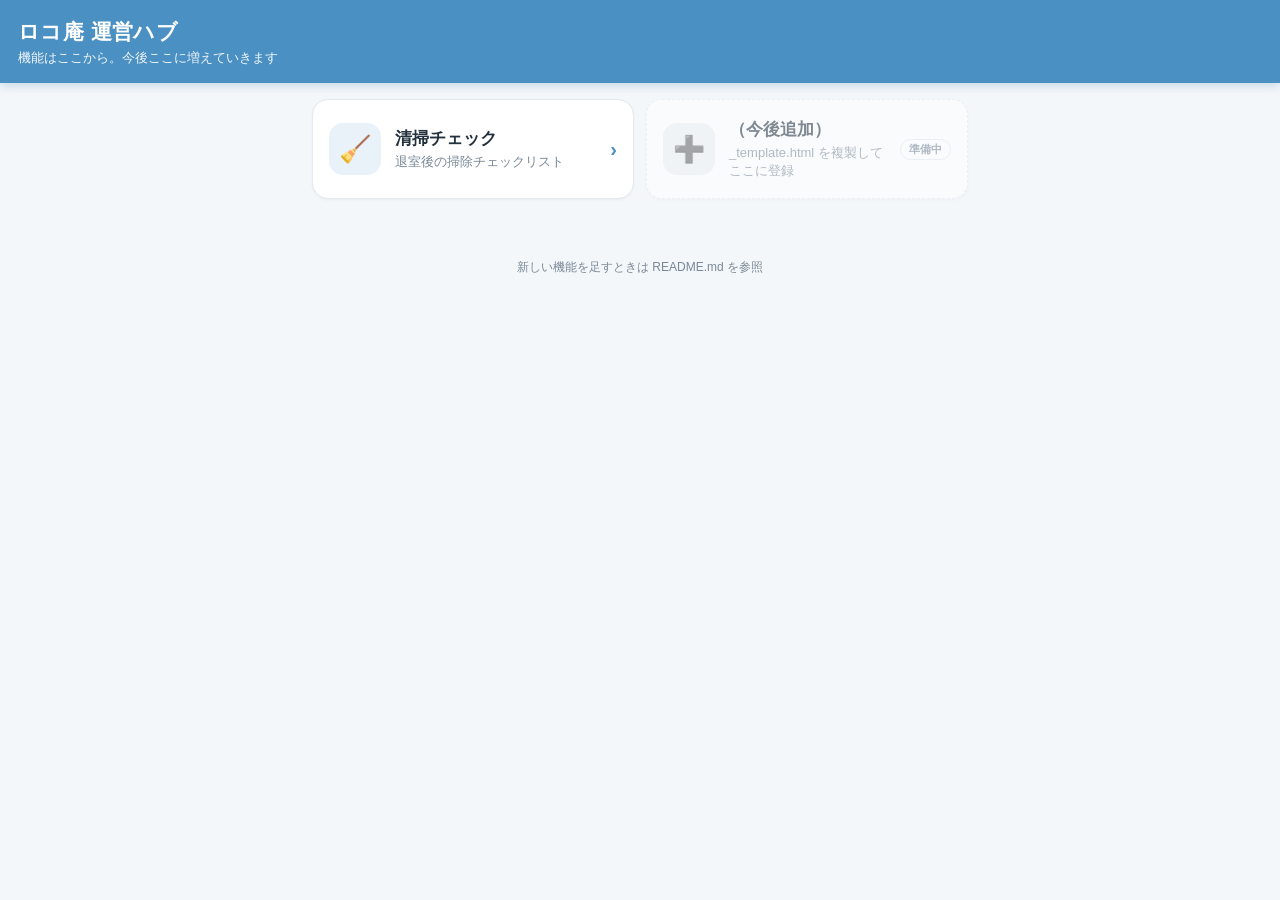
==== index.html @ cce9c953 "ロコ庵 運営ハブ — 初回デプロイ（清掃チェック付き）" ====
<!DOCTYPE html>
<html lang="ja">
<head>
<meta charset="UTF-8">
<meta name="viewport" content="width=device-width, initial-scale=1.0, viewport-fit=cover">
<meta name="apple-mobile-web-app-capable" content="yes">
<meta name="apple-mobile-web-app-title" content="ロコ庵ハブ">
<link rel="apple-touch-icon" href="[data-uri]">
<title>ロコ庵 運営ハブ</title>
<link rel="stylesheet" href="shared/tokens.css">
<style>
  header{
    position:sticky;top:0;z-index:10;background:var(--blue);color:#fff;
    padding:18px 18px calc(16px + env(safe-area-inset-bottom,0)) 18px;
    box-shadow:0 2px 10px rgba(46,106,153,.25);
  }
  .h-title{font-size:21px;font-weight:700;letter-spacing:.02em;}
  .h-sub{font-size:13px;opacity:.92;margin-top:3px;}
  main{max-width:680px;margin:0 auto;padding:16px 12px 40px;}
  .grid{display:grid;grid-template-columns:1fr;gap:12px;}
  @media(min-width:520px){.grid{grid-template-columns:1fr 1fr;}}
  .card{
    display:flex;align-items:center;gap:14px;text-decoration:none;color:inherit;
    background:var(--card);border:1px solid var(--line);border-radius:var(--radius);
    padding:18px 16px;min-height:84px;box-shadow:0 1px 3px rgba(34,48,60,.05);
    transition:transform .12s, box-shadow .12s;
  }
  .card:active{transform:scale(.99);}
  .ico{
    flex:none;width:52px;height:52px;border-radius:14px;background:#EAF2F9;
    display:flex;align-items:center;justify-content:center;font-size:26px;
  }
  .c-body{flex:1;min-width:0;}
  .c-title{font-size:17px;font-weight:700;}
  .c-desc{font-size:13px;color:var(--muted);margin-top:3px;line-height:1.4;}
  .arrow{flex:none;color:var(--blue);font-size:20px;font-weight:700;}
  .card.soon{opacity:.55;pointer-events:none;border-style:dashed;}
  .card.soon .ico{background:#EEF1F4;}
  .badge{font-size:11px;font-weight:700;color:var(--muted);
    border:1px solid var(--line);border-radius:99px;padding:2px 8px;}
  footer{text-align:center;color:var(--muted);font-size:12px;padding:20px;}
</style>
</head>
<body>
<header>
  <div class="h-title">ロコ庵 運営ハブ</div>
  <div class="h-sub">機能はここから。今後ここに増えていきます</div>
</header>
<main>
  <div class="grid" id="grid"></div>
</main>
<footer>新しい機能を足すときは README.md を参照</footer>

<script>
// ===== 機能の登録表（ここに1行足す＝機能が1つ増える）=====
const MODULES = [
  { name:"清掃チェック", desc:"退室後の掃除チェックリスト", icon:"🧹", url:"cleaning.html", ready:true },
  // 例) { name:"外注管理", desc:"業者一覧・依頼の管理", icon:"🛠️", url:"outsourcing.html", ready:true },
  { name:"（今後追加）", desc:"_template.html を複製してここに登録", icon:"➕", url:"#", ready:false },
];

const grid = document.getElementById("grid");
MODULES.forEach(m => {
  const a = document.createElement("a");
  a.className = "card" + (m.ready ? "" : " soon");
  a.href = m.ready ? m.url : "#";
  a.innerHTML = `
    <div class="ico">${m.icon}</div>
    <div class="c-body">
      <div class="c-title">${m.name}</div>
      <div class="c-desc">${m.desc}</div>
    </div>
    ${m.ready ? '<div class="arrow">›</div>' : '<div class="badge">準備中</div>'}`;
  grid.appendChild(a);
});
</script>
</body>
</html>
---- shared/tokens.css ----
/* ============================================================
   ロコ庵 運営ハブ ― 共通デザイン設定（tokens.css）
   新しい機能はこの色・フォントを使うと、見た目が自動で揃います。
   色を変えたいときはここだけ直せば全機能に反映されます。
   ============================================================ */
:root{
  --blue:#4A90C3;
  --blue-deep:#2E6A99;
  --ink:#22303C;
  --muted:#7A8896;
  --line:#E3E9EF;
  --bg:#F4F7FA;
  --card:#FFFFFF;
  --done:#3FA05F;
  --done-bg:#EAF6EE;
  --radius:16px;
  --font:"Hiragino Kaku Gothic ProN","Hiragino Sans","Yu Gothic",sans-serif;
}
*{box-sizing:border-box;-webkit-tap-highlight-color:transparent;}
html,body{margin:0;padding:0;}
body{font-family:var(--font);background:var(--bg);color:var(--ink);}
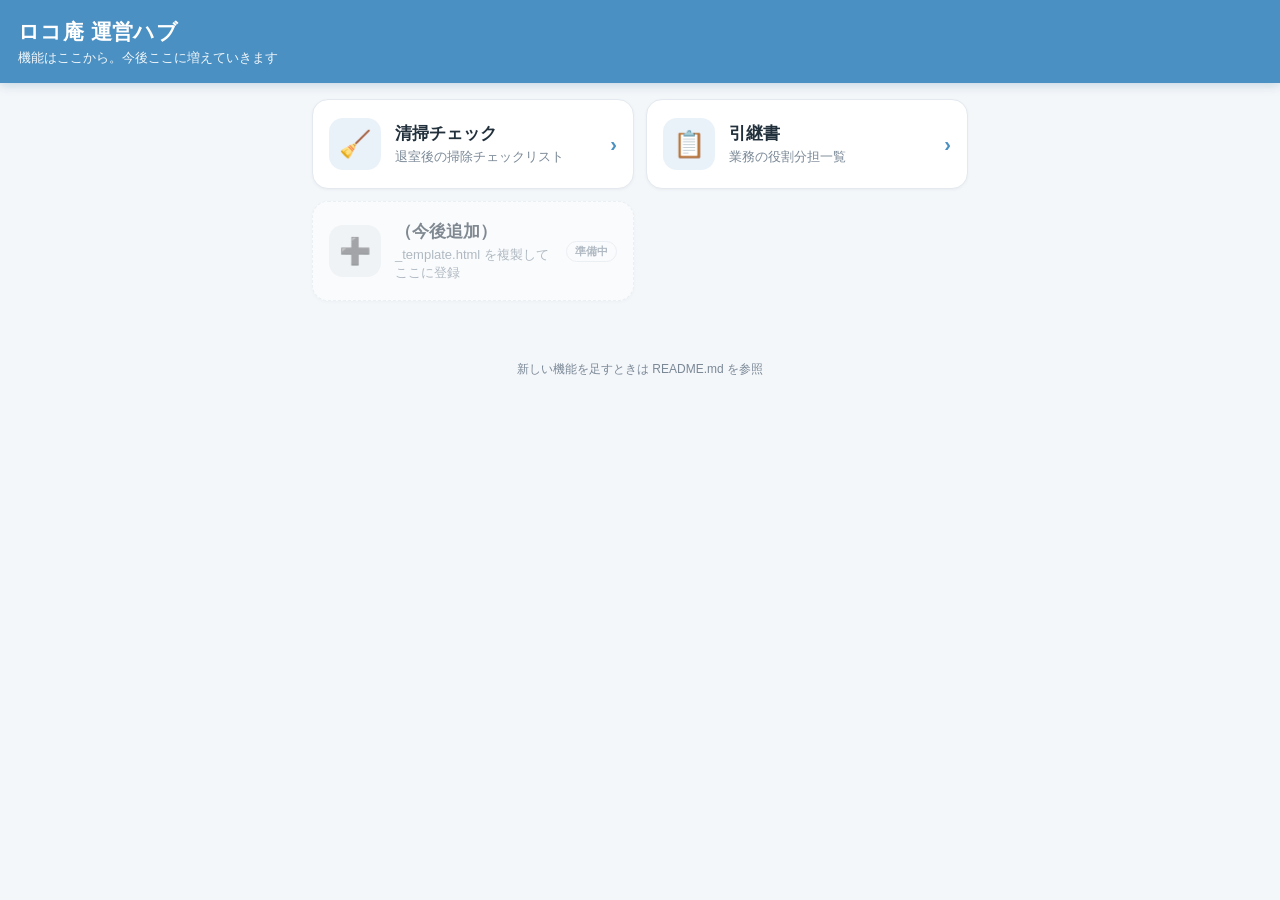
==== commit 23f5553d: "引継書（役割分担）ページ追加・ハブに登録" ====
--- a/index.html
+++ b/index.html
@@ -55,7 +55,7 @@
 // ===== 機能の登録表（ここに1行足す＝機能が1つ増える）=====
 const MODULES = [
   { name:"清掃チェック", desc:"退室後の掃除チェックリスト", icon:"🧹", url:"cleaning.html", ready:true },
-  // 例) { name:"外注管理", desc:"業者一覧・依頼の管理", icon:"🛠️", url:"outsourcing.html", ready:true },
+  { name:"引継書", desc:"業務の役割分担一覧", icon:"📋", url:"handover.html", ready:true },
   { name:"（今後追加）", desc:"_template.html を複製してここに登録", icon:"➕", url:"#", ready:false },
 ];
 
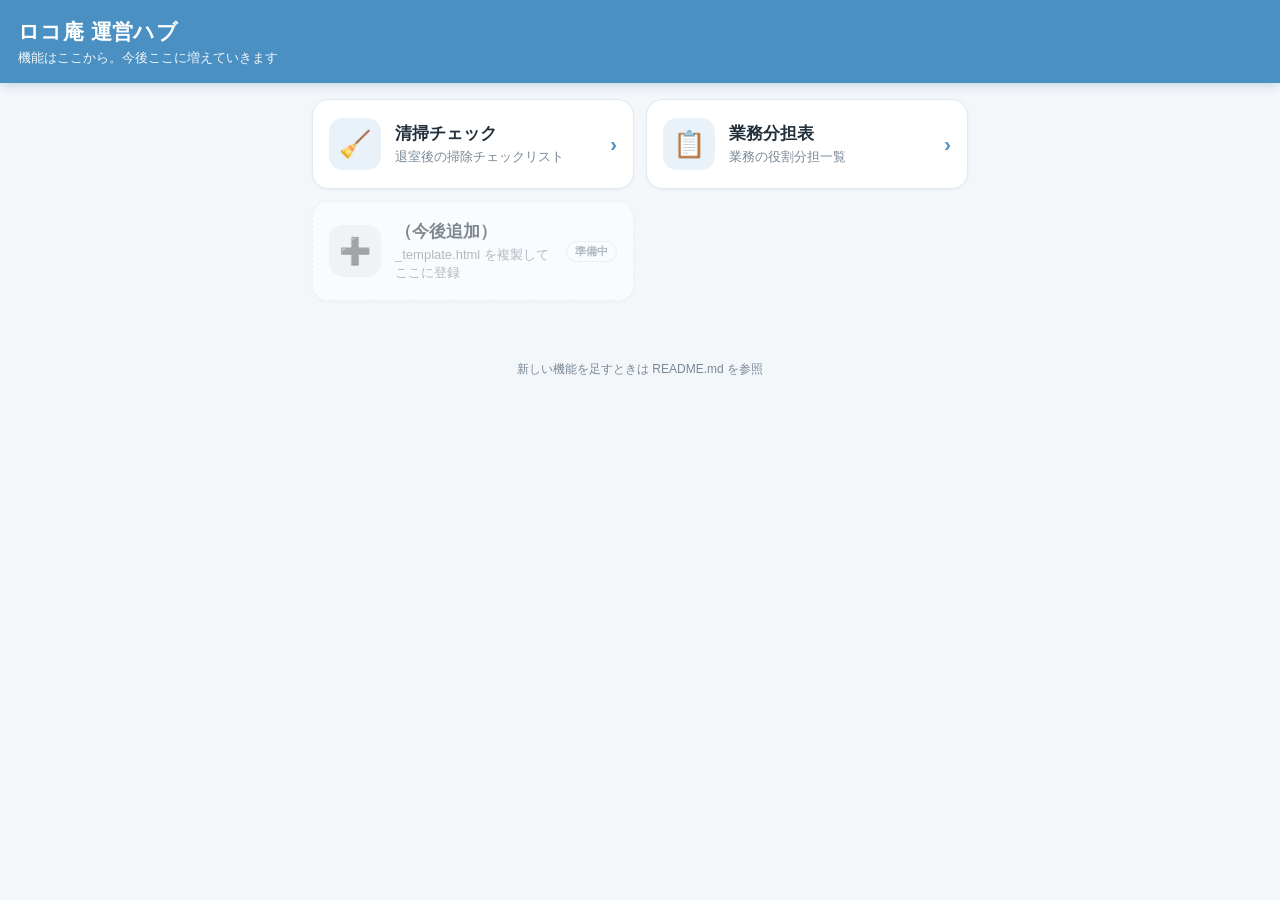
==== commit e43234c5: "引継書 → 業務分担表 に名称変更" ====
--- a/index.html
+++ b/index.html
@@ -55,7 +55,7 @@
 // ===== 機能の登録表（ここに1行足す＝機能が1つ増える）=====
 const MODULES = [
   { name:"清掃チェック", desc:"退室後の掃除チェックリスト", icon:"🧹", url:"cleaning.html", ready:true },
-  { name:"引継書", desc:"業務の役割分担一覧", icon:"📋", url:"handover.html", ready:true },
+  { name:"業務分担表", desc:"業務の役割分担一覧", icon:"📋", url:"handover.html", ready:true },
   { name:"（今後追加）", desc:"_template.html を複製してここに登録", icon:"➕", url:"#", ready:false },
 ];
 
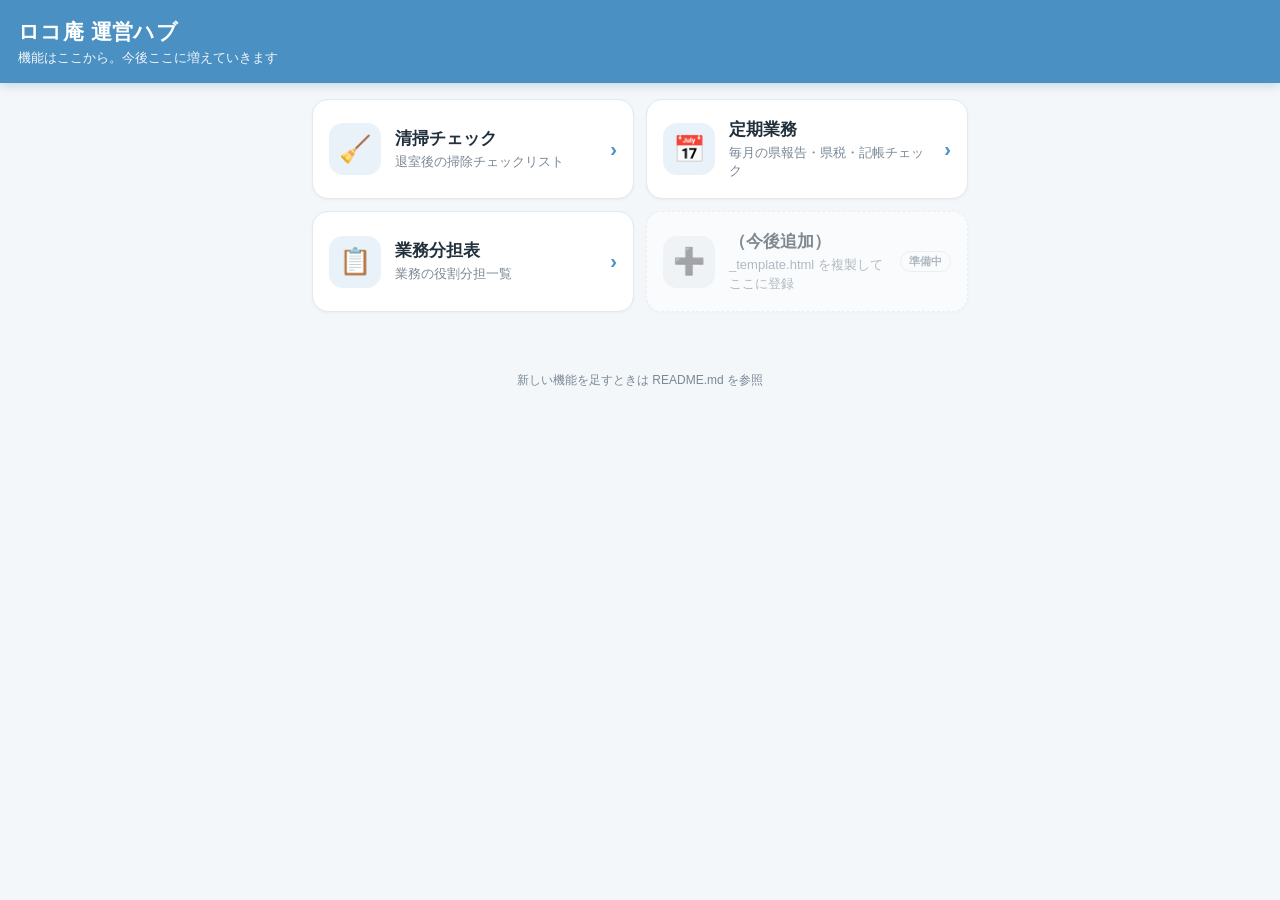
==== commit 1b8fa150: "定期業務チェック機能を追加（県報告・県税・帳簿記帳）" ====
--- a/index.html
+++ b/index.html
@@ -55,6 +55,7 @@
 // ===== 機能の登録表（ここに1行足す＝機能が1つ増える）=====
 const MODULES = [
   { name:"清掃チェック", desc:"退室後の掃除チェックリスト", icon:"🧹", url:"cleaning.html", ready:true },
+  { name:"定期業務", desc:"毎月の県報告・県税・記帳チェック", icon:"📅", url:"monthly.html", ready:true },
   { name:"業務分担表", desc:"業務の役割分担一覧", icon:"📋", url:"handover.html", ready:true },
   { name:"（今後追加）", desc:"_template.html を複製してここに登録", icon:"➕", url:"#", ready:false },
 ];
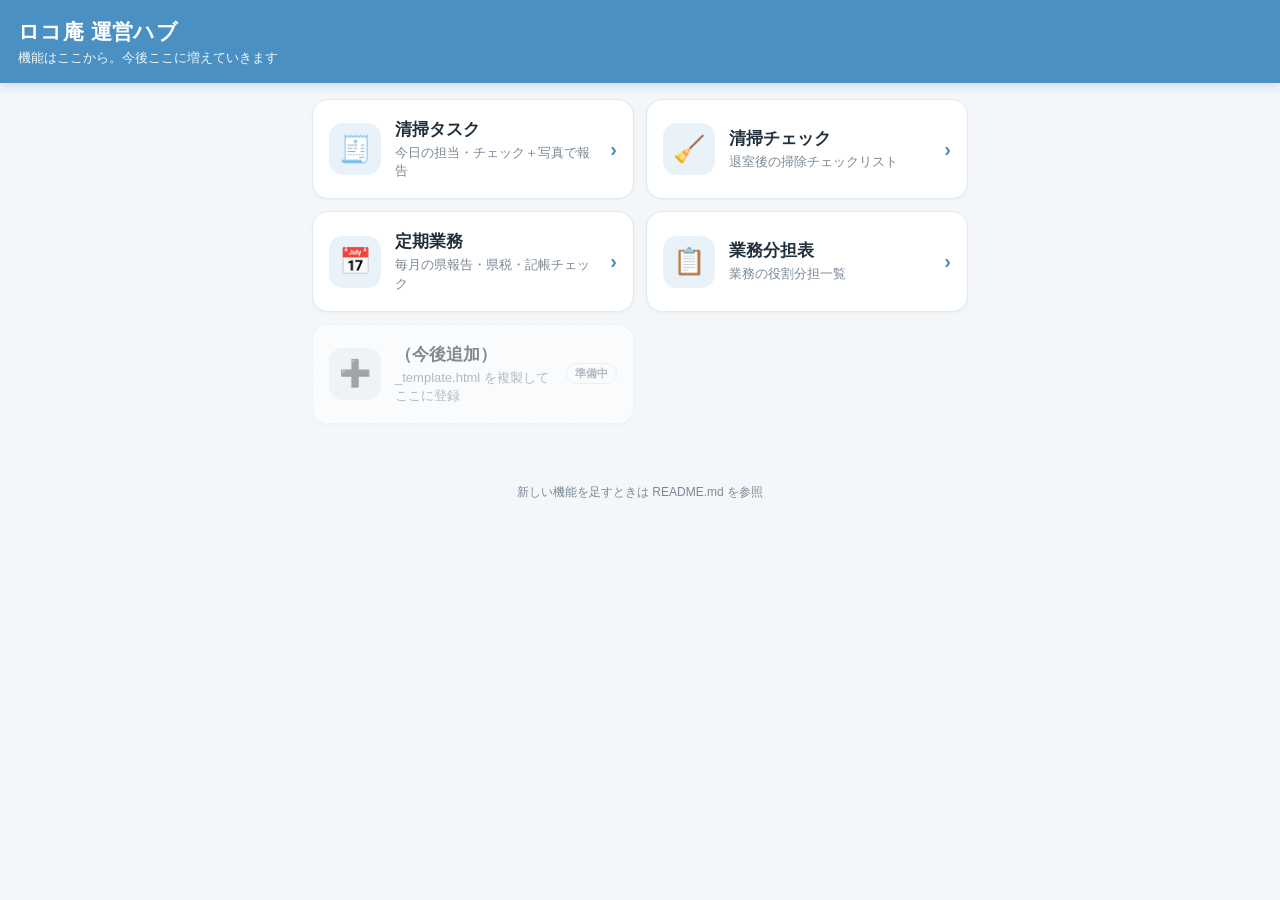
==== commit 3122db8c: "清掃タスク画面を追加（GAS Webアプリ連携） - cleaning-tasks.html: 清掃者用タスク一覧＋チェック＋写真報告。   GAS Webアプリ(doGet/doPost)に接続。担" ====
--- a/index.html
+++ b/index.html
@@ -54,6 +54,7 @@
 <script>
 // ===== 機能の登録表（ここに1行足す＝機能が1つ増える）=====
 const MODULES = [
+  { name:"清掃タスク", desc:"今日の担当・チェック＋写真で報告", icon:"🧾", url:"cleaning-tasks.html", ready:true },
   { name:"清掃チェック", desc:"退室後の掃除チェックリスト", icon:"🧹", url:"cleaning.html", ready:true },
   { name:"定期業務", desc:"毎月の県報告・県税・記帳チェック", icon:"📅", url:"monthly.html", ready:true },
   { name:"業務分担表", desc:"業務の役割分担一覧", icon:"📋", url:"handover.html", ready:true },
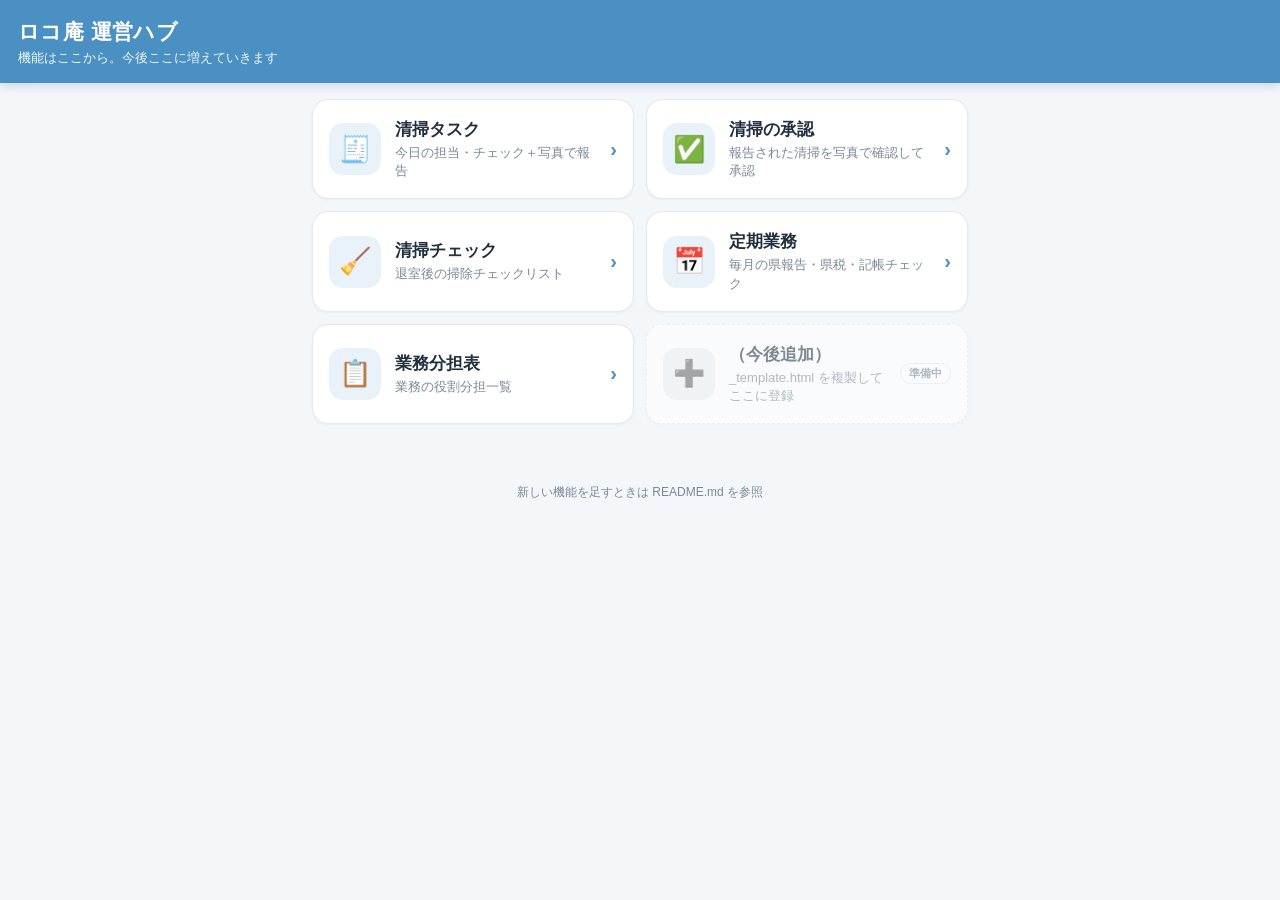
==== commit a9684e7b: "ホスト承認画面を追加（cleaning-approve.html） - 承認待ち（状態=報告済）一覧を表示、写真サムネ確認→承認/差し戻し。 - GAS Webアプリの GET ?role=host " ====
--- a/index.html
+++ b/index.html
@@ -55,6 +55,7 @@
 // ===== 機能の登録表（ここに1行足す＝機能が1つ増える）=====
 const MODULES = [
   { name:"清掃タスク", desc:"今日の担当・チェック＋写真で報告", icon:"🧾", url:"cleaning-tasks.html", ready:true },
+  { name:"清掃の承認", desc:"報告された清掃を写真で確認して承認", icon:"✅", url:"cleaning-approve.html", ready:true },
   { name:"清掃チェック", desc:"退室後の掃除チェックリスト", icon:"🧹", url:"cleaning.html", ready:true },
   { name:"定期業務", desc:"毎月の県報告・県税・記帳チェック", icon:"📅", url:"monthly.html", ready:true },
   { name:"業務分担表", desc:"業務の役割分担一覧", icon:"📋", url:"handover.html", ready:true },
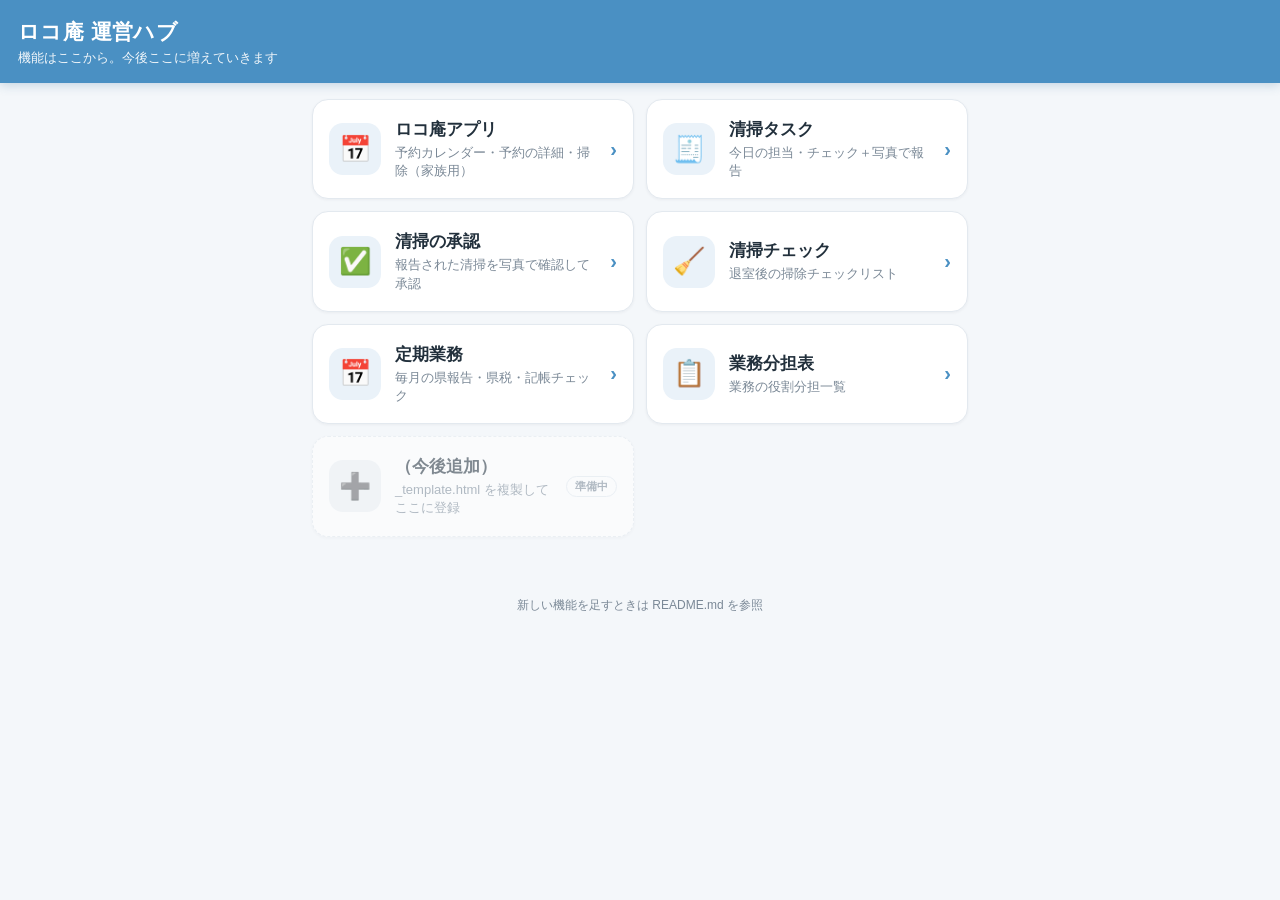
==== commit 83322a7c: "ロコ庵アプリ（家族用）を追加：カレンダー・予約・掃除の3タブ - app.html … 下タブで 📅カレンダー / 📋予約 / 🧹掃除 / ⋯その他   カレンダーは母屋=青・離れ=緑の帯。斜線=フォ" ====
--- a/index.html
+++ b/index.html
@@ -54,6 +54,7 @@
 <script>
 // ===== 機能の登録表（ここに1行足す＝機能が1つ増える）=====
 const MODULES = [
+  { name:"ロコ庵アプリ", desc:"予約カレンダー・予約の詳細・掃除（家族用）", icon:"📅", url:"app.html", ready:true },
   { name:"清掃タスク", desc:"今日の担当・チェック＋写真で報告", icon:"🧾", url:"cleaning-tasks.html", ready:true },
   { name:"清掃の承認", desc:"報告された清掃を写真で確認して承認", icon:"✅", url:"cleaning-approve.html", ready:true },
   { name:"清掃チェック", desc:"退室後の掃除チェックリスト", icon:"🧹", url:"cleaning.html", ready:true },
